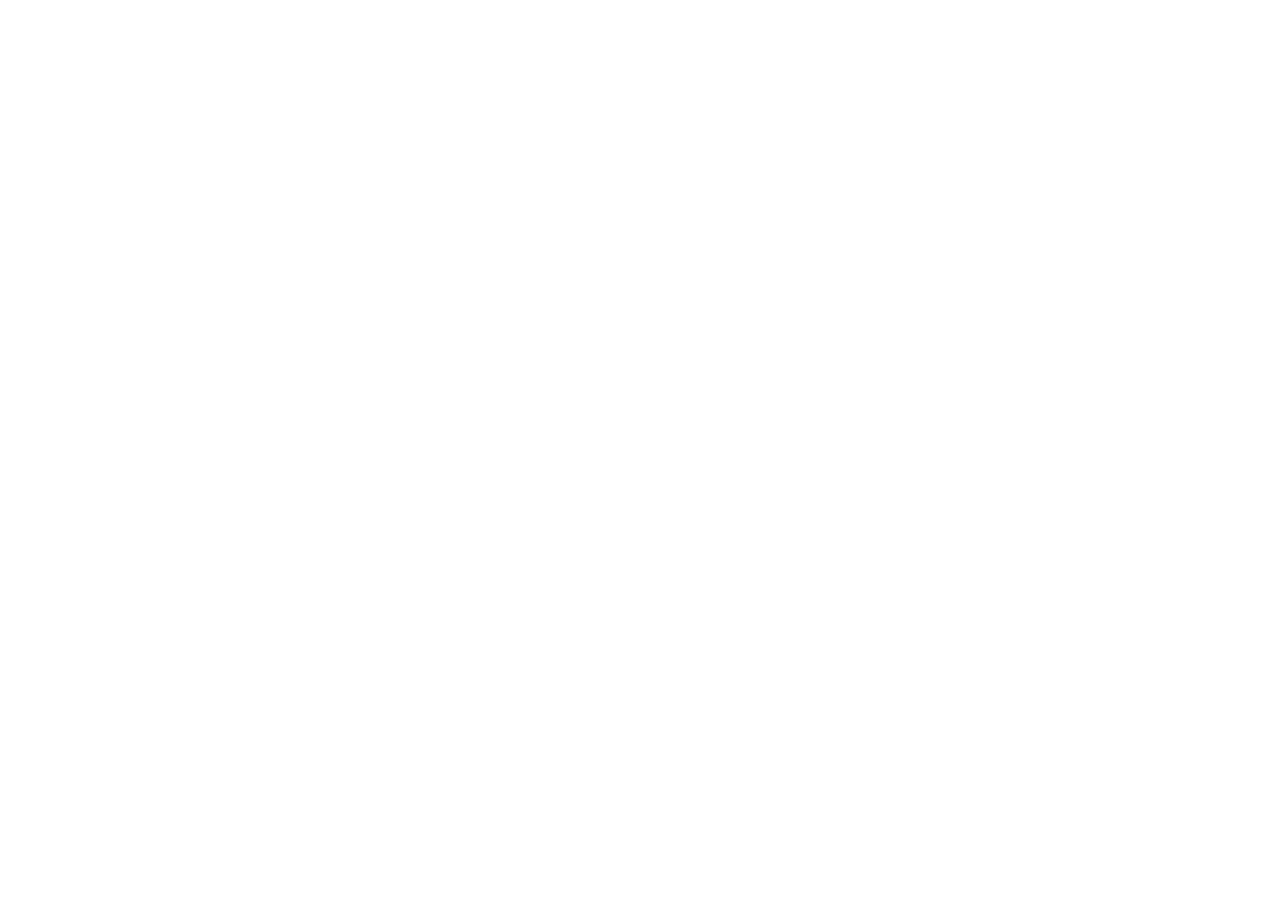
==== login.html @ 67a911f3 "大事件项目初始化" ====
<!DOCTYPE html>
<html lang="en">

<head>
    <meta charset="UTF-8">
    <meta name="viewport" content="width=device-width, initial-scale=1.0">
    <title>Document</title>
</head>

<body>

</body>

</html>
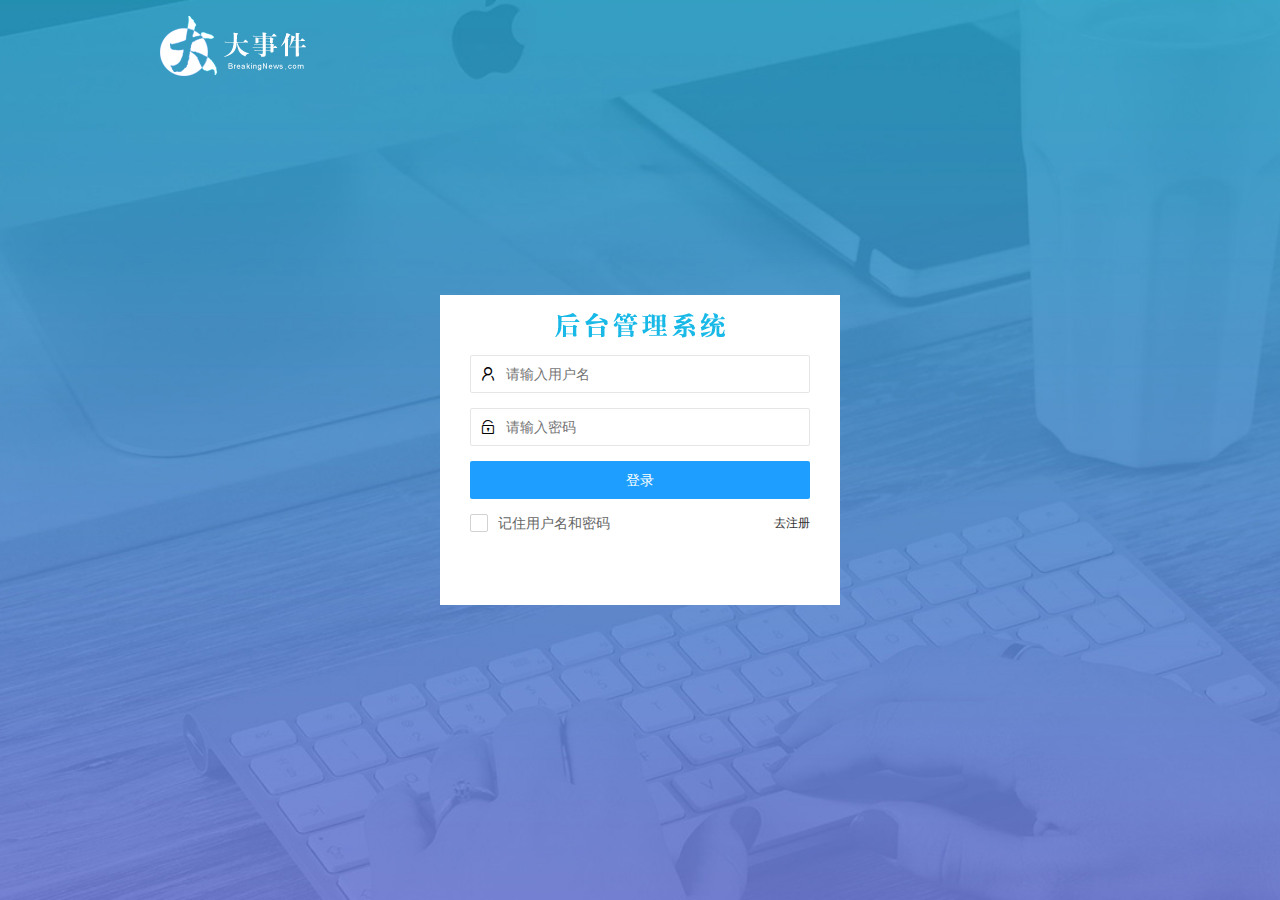
==== commit 94692f37: "完成了登录和注册功能" ====
--- a/login.html
+++ b/login.html
@@ -4,11 +4,90 @@
 <head>
     <meta charset="UTF-8">
     <meta name="viewport" content="width=device-width, initial-scale=1.0">
-    <title>Document</title>
+    <title>大事件-登录/注册</title>
+    <link rel="stylesheet" href="assets/lib/layui/css/layui.css">
+    <link rel="stylesheet" href="assets/css/login.css">
+
+    <script src="assets/lib/flexible.js"></script>
+
 </head>
 
 <body>
 
+    <!-- 大事件logo -->
+    <div class="bigevent-logo">
+        <img src="assets/images/logo.png" alt="">
+    </div>
+
+    <!-- 登录和注册框 -->
+    <div class="login-reg-box">
+        <div class="title-logo"></div>
+        <!-- 登录框 -->
+        <div class="login-box">
+            <form class="layui-form" action="">
+                <!-- 登录用户名 -->
+                <div class="layui-form-item" style="position: relative;">
+                    <i class="layui-icon layui-icon-username"></i>
+                    <input type="text" name="username" required lay-verify="required" placeholder="请输入用户名" autocomplete="off" class="layui-input username">
+                </div>
+                <!-- 登录密码 -->
+                <div class="layui-form-item" style="position: relative;">
+                    <i class="layui-icon layui-icon-password"></i>
+                    <input type="password" name="password" required lay-verify="required" placeholder="请输入密码" autocomplete="off" class="layui-input password">
+                </div>
+                <!-- 登录按钮 -->
+                <div class="layui-form-item">
+                    <button class="layui-btn layui-btn-normal layui-btn-fluid" lay-submit lay-filter="login">登录</button>
+                </div>
+                <!-- 保存密码、注册链接 -->
+                <div class="login-bottom">
+                    <input type="checkbox" name="" title="记住用户名和密码" lay-skin="primary" id="saveAccount">
+                    <a href="javascript:;" id="reg_link">去注册</a>
+                </div>
+            </form>
+        </div>
+        <!-- 注册框 -->
+        <div class="reg-box">
+            <form class="layui-form" action="">
+                <!-- 注册用户名 -->
+                <div class="layui-form-item" style="position: relative;">
+                    <i class="layui-icon layui-icon-username"></i>
+                    <input type="text" name="username" required lay-verify="required|username" placeholder="请输入用户名" autocomplete="off" class="layui-input username">
+                </div>
+                <!-- 注册密码 -->
+                <div class="layui-form-item" style="position: relative;">
+                    <i class="layui-icon layui-icon-password"></i>
+                    <input type="password" name="password" required lay-verify="required|pwd" placeholder="请输入密码" autocomplete="off" class="layui-input password">
+                </div>
+                <!-- 注册确认密码 -->
+                <div class="layui-form-item" style="position: relative;">
+                    <i class="layui-icon layui-icon-password"></i>
+                    <input type="password" name="comfirmPassword" required lay-verify="required|repwd" placeholder="请再次确认密码" autocomplete="off" class="layui-input password confirm-password">
+                </div>
+                <!-- 注册按钮 -->
+                <div class="layui-form-item">
+                    <button class="layui-btn layui-btn-normal layui-btn-fluid" lay-submit lay-filter="reg" id="regBtn">注册</button>
+                </div>
+                <div class="layui-form-item" style="text-align: right;">
+                    <a href="javascript:;" id="login_link">去登录</a>
+                </div>
+            </form>
+        </div>
+
+    </div>
+
+
+    <!-- 导入jquery文件 -->
+    <script src="assets/lib/jquery-3.5.1.min.js"></script>
+    <!-- 导入layui的js文件 -->
+    <script src="assets/lib/layui/layui.all.js"></script>
+    <!-- 导入自己创建的API根路径文件 -->
+    <script src="assets/js/baseAPI.js"></script>
+    <!-- 导入登录注册页面的js文件 -->
+    <script src="assets/js/login.js"></script>
+
 </body>
 
+
+
 </html>--- a/assets/lib/layui/css/layui.css
+++ b/assets/lib/layui/css/layui.css
@@ -0,0 +1,2 @@
+/** layui-v2.5.6 MIT License By https://www.layui.com */
+ .layui-inline,img{display:inline-block;vertical-align:middle}h1,h2,h3,h4,h5,h6{font-weight:400}.layui-edge,.layui-header,.layui-inline,.layui-main{position:relative}.layui-body,.layui-edge,.layui-elip{overflow:hidden}.layui-btn,.layui-edge,.layui-inline,img{vertical-align:middle}.layui-btn,.layui-disabled,.layui-icon,.layui-unselect{-moz-user-select:none;-webkit-user-select:none;-ms-user-select:none}.layui-elip,.layui-form-checkbox span,.layui-form-pane .layui-form-label{text-overflow:ellipsis;white-space:nowrap}.layui-breadcrumb,.layui-tree-btnGroup{visibility:hidden}blockquote,body,button,dd,div,dl,dt,form,h1,h2,h3,h4,h5,h6,input,li,ol,p,pre,td,textarea,th,ul{margin:0;padding:0;-webkit-tap-highlight-color:rgba(0,0,0,0)}a:active,a:hover{outline:0}img{border:none}li{list-style:none}table{border-collapse:collapse;border-spacing:0}h4,h5,h6{font-size:100%}button,input,optgroup,option,select,textarea{font-family:inherit;font-size:inherit;font-style:inherit;font-weight:inherit;outline:0}pre{white-space:pre-wrap;white-space:-moz-pre-wrap;white-space:-pre-wrap;white-space:-o-pre-wrap;word-wrap:break-word}body{line-height:24px;font:14px Helvetica Neue,Helvetica,PingFang SC,Tahoma,Arial,sans-serif}hr{height:1px;margin:10px 0;border:0;clear:both}a{color:#333;text-decoration:none}a:hover{color:#777}a cite{font-style:normal;*cursor:pointer}.layui-border-box,.layui-border-box *{box-sizing:border-box}.layui-box,.layui-box *{box-sizing:content-box}.layui-clear{clear:both;*zoom:1}.layui-clear:after{content:'\20';clear:both;*zoom:1;display:block;height:0}.layui-inline{*display:inline;*zoom:1}.layui-edge{display:inline-block;width:0;height:0;border-width:6px;border-style:dashed;border-color:transparent}.layui-edge-top{top:-4px;border-bottom-color:#999;border-bottom-style:solid}.layui-edge-right{border-left-color:#999;border-left-style:solid}.layui-edge-bottom{top:2px;border-top-color:#999;border-top-style:solid}.layui-edge-left{border-right-color:#999;border-right-style:solid}.layui-disabled,.layui-disabled:hover{color:#d2d2d2!important;cursor:not-allowed!important}.layui-circle{border-radius:100%}.layui-show{display:block!important}.layui-hide{display:none!important}@font-face{font-family:layui-icon;src:url(../font/iconfont.eot?v=256);src:url(../font/iconfont.eot?v=256#iefix) format('embedded-opentype'),url(../font/iconfont.woff2?v=256) format('woff2'),url(../font/iconfont.woff?v=256) format('woff'),url(../font/iconfont.ttf?v=256) format('truetype'),url(../font/iconfont.svg?v=256#layui-icon) format('svg')}.layui-icon{font-family:layui-icon!important;font-size:16px;font-style:normal;-webkit-font-smoothing:antialiased;-moz-osx-font-smoothing:grayscale}.layui-icon-reply-fill:before{content:"\e611"}.layui-icon-set-fill:before{content:"\e614"}.layui-icon-menu-fill:before{content:"\e60f"}.layui-icon-search:before{content:"\e615"}.layui-icon-share:before{content:"\e641"}.layui-icon-set-sm:before{content:"\e620"}.layui-icon-engine:before{content:"\e628"}.layui-icon-close:before{content:"\1006"}.layui-icon-close-fill:before{content:"\1007"}.layui-icon-chart-screen:before{content:"\e629"}.layui-icon-star:before{content:"\e600"}.layui-icon-circle-dot:before{content:"\e617"}.layui-icon-chat:before{content:"\e606"}.layui-icon-release:before{content:"\e609"}.layui-icon-list:before{content:"\e60a"}.layui-icon-chart:before{content:"\e62c"}.layui-icon-ok-circle:before{content:"\1005"}.layui-icon-layim-theme:before{content:"\e61b"}.layui-icon-table:before{content:"\e62d"}.layui-icon-right:before{content:"\e602"}.layui-icon-left:before{content:"\e603"}.layui-icon-cart-simple:before{content:"\e698"}.layui-icon-face-cry:before{content:"\e69c"}.layui-icon-face-smile:before{content:"\e6af"}.layui-icon-survey:before{content:"\e6b2"}.layui-icon-tree:before{content:"\e62e"}.layui-icon-ie:before{content:"\e7bb"}.layui-icon-upload-circle:before{content:"\e62f"}.layui-icon-add-circle:before{content:"\e61f"}.layui-icon-download-circle:before{content:"\e601"}.layui-icon-templeate-1:before{content:"\e630"}.layui-icon-util:before{content:"\e631"}.layui-icon-face-surprised:before{content:"\e664"}.layui-icon-edit:before{content:"\e642"}.layui-icon-speaker:before{content:"\e645"}.layui-icon-down:before{content:"\e61a"}.layui-icon-file:before{content:"\e621"}.layui-icon-layouts:before{content:"\e632"}.layui-icon-rate-half:before{content:"\e6c9"}.layui-icon-add-circle-fine:before{content:"\e608"}.layui-icon-prev-circle:before{content:"\e633"}.layui-icon-read:before{content:"\e705"}.layui-icon-404:before{content:"\e61c"}.layui-icon-carousel:before{content:"\e634"}.layui-icon-help:before{content:"\e607"}.layui-icon-code-circle:before{content:"\e635"}.layui-icon-windows:before{content:"\e67f"}.layui-icon-water:before{content:"\e636"}.layui-icon-username:before{content:"\e66f"}.layui-icon-find-fill:before{content:"\e670"}.layui-icon-about:before{content:"\e60b"}.layui-icon-location:before{content:"\e715"}.layui-icon-up:before{content:"\e619"}.layui-icon-pause:before{content:"\e651"}.layui-icon-date:before{content:"\e637"}.layui-icon-layim-uploadfile:before{content:"\e61d"}.layui-icon-delete:before{content:"\e640"}.layui-icon-play:before{content:"\e652"}.layui-icon-top:before{content:"\e604"}.layui-icon-firefox:before{content:"\e686"}.layui-icon-friends:before{content:"\e612"}.layui-icon-refresh-3:before{content:"\e9aa"}.layui-icon-ok:before{content:"\e605"}.layui-icon-layer:before{content:"\e638"}.layui-icon-face-smile-fine:before{content:"\e60c"}.layui-icon-dollar:before{content:"\e659"}.layui-icon-group:before{content:"\e613"}.layui-icon-layim-download:before{content:"\e61e"}.layui-icon-picture-fine:before{content:"\e60d"}.layui-icon-link:before{content:"\e64c"}.layui-icon-diamond:before{content:"\e735"}.layui-icon-log:before{content:"\e60e"}.layui-icon-key:before{content:"\e683"}.layui-icon-rate-solid:before{content:"\e67a"}.layui-icon-fonts-del:before{content:"\e64f"}.layui-icon-unlink:before{content:"\e64d"}.layui-icon-fonts-clear:before{content:"\e639"}.layui-icon-triangle-r:before{content:"\e623"}.layui-icon-circle:before{content:"\e63f"}.layui-icon-radio:before{content:"\e643"}.layui-icon-align-center:before{content:"\e647"}.layui-icon-align-right:before{content:"\e648"}.layui-icon-align-left:before{content:"\e649"}.layui-icon-loading-1:before{content:"\e63e"}.layui-icon-return:before{content:"\e65c"}.layui-icon-fonts-strong:before{content:"\e62b"}.layui-icon-upload:before{content:"\e67c"}.layui-icon-dialogue:before{content:"\e63a"}.layui-icon-video:before{content:"\e6ed"}.layui-icon-headset:before{content:"\e6fc"}.layui-icon-cellphone-fine:before{content:"\e63b"}.layui-icon-add-1:before{content:"\e654"}.layui-icon-face-smile-b:before{content:"\e650"}.layui-icon-fonts-html:before{content:"\e64b"}.layui-icon-screen-full:before{content:"\e622"}.layui-icon-form:before{content:"\e63c"}.layui-icon-cart:before{content:"\e657"}.layui-icon-camera-fill:before{content:"\e65d"}.layui-icon-tabs:before{content:"\e62a"}.layui-icon-heart-fill:before{content:"\e68f"}.layui-icon-fonts-code:before{content:"\e64e"}.layui-icon-ios:before{content:"\e680"}.layui-icon-at:before{content:"\e687"}.layui-icon-fire:before{content:"\e756"}.layui-icon-set:before{content:"\e716"}.layui-icon-fonts-u:before{content:"\e646"}.layui-icon-triangle-d:before{content:"\e625"}.layui-icon-tips:before{content:"\e702"}.layui-icon-picture:before{content:"\e64a"}.layui-icon-more-vertical:before{content:"\e671"}.layui-icon-bluetooth:before{content:"\e689"}.layui-icon-flag:before{content:"\e66c"}.layui-icon-loading:before{content:"\e63d"}.layui-icon-fonts-i:before{content:"\e644"}.layui-icon-refresh-1:before{content:"\e666"}.layui-icon-rmb:before{content:"\e65e"}.layui-icon-addition:before{content:"\e624"}.layui-icon-home:before{content:"\e68e"}.layui-icon-time:before{content:"\e68d"}.layui-icon-user:before{content:"\e770"}.layui-icon-notice:before{content:"\e667"}.layui-icon-chrome:before{content:"\e68a"}.layui-icon-edge:before{content:"\e68b"}.layui-icon-login-weibo:before{content:"\e675"}.layui-icon-voice:before{content:"\e688"}.layui-icon-upload-drag:before{content:"\e681"}.layui-icon-login-qq:before{content:"\e676"}.layui-icon-snowflake:before{content:"\e6b1"}.layui-icon-heart:before{content:"\e68c"}.layui-icon-logout:before{content:"\e682"}.layui-icon-file-b:before{content:"\e655"}.layui-icon-template:before{content:"\e663"}.layui-icon-transfer:before{content:"\e691"}.layui-icon-auz:before{content:"\e672"}.layui-icon-console:before{content:"\e665"}.layui-icon-app:before{content:"\e653"}.layui-icon-prev:before{content:"\e65a"}.layui-icon-website:before{content:"\e7ae"}.layui-icon-next:before{content:"\e65b"}.layui-icon-component:before{content:"\e857"}.layui-icon-android:before{content:"\e684"}.layui-icon-more:before{content:"\e65f"}.layui-icon-login-wechat:before{content:"\e677"}.layui-icon-shrink-right:before{content:"\e668"}.layui-icon-spread-left:before{content:"\e66b"}.layui-icon-camera:before{content:"\e660"}.layui-icon-note:before{content:"\e66e"}.layui-icon-refresh:before{content:"\e669"}.layui-icon-female:before{content:"\e661"}.layui-icon-male:before{content:"\e662"}.layui-icon-screen-restore:before{content:"\e758"}.layui-icon-password:before{content:"\e673"}.layui-icon-senior:before{content:"\e674"}.layui-icon-theme:before{content:"\e66a"}.layui-icon-tread:before{content:"\e6c5"}.layui-icon-praise:before{content:"\e6c6"}.layui-icon-star-fill:before{content:"\e658"}.layui-icon-rate:before{content:"\e67b"}.layui-icon-template-1:before{content:"\e656"}.layui-icon-vercode:before{content:"\e679"}.layui-icon-service:before{content:"\e626"}.layui-icon-cellphone:before{content:"\e678"}.layui-icon-print:before{content:"\e66d"}.layui-icon-cols:before{content:"\e610"}.layui-icon-wifi:before{content:"\e7e0"}.layui-icon-export:before{content:"\e67d"}.layui-icon-rss:before{content:"\e808"}.layui-icon-slider:before{content:"\e714"}.layui-icon-email:before{content:"\e618"}.layui-icon-subtraction:before{content:"\e67e"}.layui-icon-mike:before{content:"\e6dc"}.layui-icon-light:before{content:"\e748"}.layui-icon-gift:before{content:"\e627"}.layui-icon-mute:before{content:"\e685"}.layui-icon-reduce-circle:before{content:"\e616"}.layui-icon-music:before{content:"\e690"}.layui-main{width:1140px;margin:0 auto}.layui-header{z-index:1000;height:60px}.layui-header a:hover{transition:all .5s;-webkit-transition:all .5s}.layui-side{position:fixed;left:0;top:0;bottom:0;z-index:999;width:200px;overflow-x:hidden}.layui-side-scroll{position:relative;width:220px;height:100%;overflow-x:hidden}.layui-body{position:absolute;left:200px;right:0;top:0;bottom:0;z-index:998;width:auto;overflow-y:auto;box-sizing:border-box}.layui-layout-body{overflow:hidden}.layui-layout-admin .layui-header{background-color:#23262E}.layui-layout-admin .layui-side{top:60px;width:200px;overflow-x:hidden}.layui-layout-admin .layui-body{position:fixed;top:60px;bottom:44px}.layui-layout-admin .layui-main{width:auto;margin:0 15px}.layui-layout-admin .layui-footer{position:fixed;left:200px;right:0;bottom:0;height:44px;line-height:44px;padding:0 15px;background-color:#eee}.layui-layout-admin .layui-logo{position:absolute;left:0;top:0;width:200px;height:100%;line-height:60px;text-align:center;color:#009688;font-size:16px}.layui-layout-admin .layui-header .layui-nav{background:0 0}.layui-layout-left{position:absolute!important;left:200px;top:0}.layui-layout-right{position:absolute!important;right:0;top:0}.layui-container{position:relative;margin:0 auto;padding:0 15px;box-sizing:border-box}.layui-fluid{position:relative;margin:0 auto;padding:0 15px}.layui-row:after,.layui-row:before{content:'';display:block;clear:both}.layui-col-lg1,.layui-col-lg10,.layui-col-lg11,.layui-col-lg12,.layui-col-lg2,.layui-col-lg3,.layui-col-lg4,.layui-col-lg5,.layui-col-lg6,.layui-col-lg7,.layui-col-lg8,.layui-col-lg9,.layui-col-md1,.layui-col-md10,.layui-col-md11,.layui-col-md12,.layui-col-md2,.layui-col-md3,.layui-col-md4,.layui-col-md5,.layui-col-md6,.layui-col-md7,.layui-col-md8,.layui-col-md9,.layui-col-sm1,.layui-col-sm10,.layui-col-sm11,.layui-col-sm12,.layui-col-sm2,.layui-col-sm3,.layui-col-sm4,.layui-col-sm5,.layui-col-sm6,.layui-col-sm7,.layui-col-sm8,.layui-col-sm9,.layui-col-xs1,.layui-col-xs10,.layui-col-xs11,.layui-col-xs12,.layui-col-xs2,.layui-col-xs3,.layui-col-xs4,.layui-col-xs5,.layui-col-xs6,.layui-col-xs7,.layui-col-xs8,.layui-col-xs9{position:relative;display:block;box-sizing:border-box}.layui-col-xs1,.layui-col-xs10,.layui-col-xs11,.layui-col-xs12,.layui-col-xs2,.layui-col-xs3,.layui-col-xs4,.layui-col-xs5,.layui-col-xs6,.layui-col-xs7,.layui-col-xs8,.layui-col-xs9{float:left}.layui-col-xs1{width:8.33333333%}.layui-col-xs2{width:16.66666667%}.layui-col-xs3{width:25%}.layui-col-xs4{width:33.33333333%}.layui-col-xs5{width:41.66666667%}.layui-col-xs6{width:50%}.layui-col-xs7{width:58.33333333%}.layui-col-xs8{width:66.66666667%}.layui-col-xs9{width:75%}.layui-col-xs10{width:83.33333333%}.layui-col-xs11{width:91.66666667%}.layui-col-xs12{width:100%}.layui-col-xs-offset1{margin-left:8.33333333%}.layui-col-xs-offset2{margin-left:16.66666667%}.layui-col-xs-offset3{margin-left:25%}.layui-col-xs-offset4{margin-left:33.33333333%}.layui-col-xs-offset5{margin-left:41.66666667%}.layui-col-xs-offset6{margin-left:50%}.layui-col-xs-offset7{margin-left:58.33333333%}.layui-col-xs-offset8{margin-left:66.66666667%}.layui-col-xs-offset9{margin-left:75%}.layui-col-xs-offset10{margin-left:83.33333333%}.layui-col-xs-offset11{margin-left:91.66666667%}.layui-col-xs-offset12{margin-left:100%}@media screen and (max-width:768px){.layui-hide-xs{display:none!important}.layui-show-xs-block{display:block!important}.layui-show-xs-inline{display:inline!important}.layui-show-xs-inline-block{display:inline-block!important}}@media screen and (min-width:768px){.layui-container{width:750px}.layui-hide-sm{display:none!important}.layui-show-sm-block{display:block!important}.layui-show-sm-inline{display:inline!important}.layui-show-sm-inline-block{display:inline-block!important}.layui-col-sm1,.layui-col-sm10,.layui-col-sm11,.layui-col-sm12,.layui-col-sm2,.layui-col-sm3,.layui-col-sm4,.layui-col-sm5,.layui-col-sm6,.layui-col-sm7,.layui-col-sm8,.layui-col-sm9{float:left}.layui-col-sm1{width:8.33333333%}.layui-col-sm2{width:16.66666667%}.layui-col-sm3{width:25%}.layui-col-sm4{width:33.33333333%}.layui-col-sm5{width:41.66666667%}.layui-col-sm6{width:50%}.layui-col-sm7{width:58.33333333%}.layui-col-sm8{width:66.66666667%}.layui-col-sm9{width:75%}.layui-col-sm10{width:83.33333333%}.layui-col-sm11{width:91.66666667%}.layui-col-sm12{width:100%}.layui-col-sm-offset1{margin-left:8.33333333%}.layui-col-sm-offset2{margin-left:16.66666667%}.layui-col-sm-offset3{margin-left:25%}.layui-col-sm-offset4{margin-left:33.33333333%}.layui-col-sm-offset5{margin-left:41.66666667%}.layui-col-sm-offset6{margin-left:50%}.layui-col-sm-offset7{margin-left:58.33333333%}.layui-col-sm-offset8{margin-left:66.66666667%}.layui-col-sm-offset9{margin-left:75%}.layui-col-sm-offset10{margin-left:83.33333333%}.layui-col-sm-offset11{margin-left:91.66666667%}.layui-col-sm-offset12{margin-left:100%}}@media screen and (min-width:992px){.layui-container{width:970px}.layui-hide-md{display:none!important}.layui-show-md-block{display:block!important}.layui-show-md-inline{display:inline!important}.layui-show-md-inline-block{display:inline-block!important}.layui-col-md1,.layui-col-md10,.layui-col-md11,.layui-col-md12,.layui-col-md2,.layui-col-md3,.layui-col-md4,.layui-col-md5,.layui-col-md6,.layui-col-md7,.layui-col-md8,.layui-col-md9{float:left}.layui-col-md1{width:8.33333333%}.layui-col-md2{width:16.66666667%}.layui-col-md3{width:25%}.layui-col-md4{width:33.33333333%}.layui-col-md5{width:41.66666667%}.layui-col-md6{width:50%}.layui-col-md7{width:58.33333333%}.layui-col-md8{width:66.66666667%}.layui-col-md9{width:75%}.layui-col-md10{width:83.33333333%}.layui-col-md11{width:91.66666667%}.layui-col-md12{width:100%}.layui-col-md-offset1{margin-left:8.33333333%}.layui-col-md-offset2{margin-left:16.66666667%}.layui-col-md-offset3{margin-left:25%}.layui-col-md-offset4{margin-left:33.33333333%}.layui-col-md-offset5{margin-left:41.66666667%}.layui-col-md-offset6{margin-left:50%}.layui-col-md-offset7{margin-left:58.33333333%}.layui-col-md-offset8{margin-left:66.66666667%}.layui-col-md-offset9{margin-left:75%}.layui-col-md-offset10{margin-left:83.33333333%}.layui-col-md-offset11{margin-left:91.66666667%}.layui-col-md-offset12{margin-left:100%}}@media screen and (min-width:1200px){.layui-container{width:1170px}.layui-hide-lg{display:none!important}.layui-show-lg-block{display:block!important}.layui-show-lg-inline{display:inline!important}.layui-show-lg-inline-block{display:inline-block!important}.layui-col-lg1,.layui-col-lg10,.layui-col-lg11,.layui-col-lg12,.layui-col-lg2,.layui-col-lg3,.layui-col-lg4,.layui-col-lg5,.layui-col-lg6,.layui-col-lg7,.layui-col-lg8,.layui-col-lg9{float:left}.layui-col-lg1{width:8.33333333%}.layui-col-lg2{width:16.66666667%}.layui-col-lg3{width:25%}.layui-col-lg4{width:33.33333333%}.layui-col-lg5{width:41.66666667%}.layui-col-lg6{width:50%}.layui-col-lg7{width:58.33333333%}.layui-col-lg8{width:66.66666667%}.layui-col-lg9{width:75%}.layui-col-lg10{width:83.33333333%}.layui-col-lg11{width:91.66666667%}.layui-col-lg12{width:100%}.layui-col-lg-offset1{margin-left:8.33333333%}.layui-col-lg-offset2{margin-left:16.66666667%}.layui-col-lg-offset3{margin-left:25%}.layui-col-lg-offset4{margin-left:33.33333333%}.layui-col-lg-offset5{margin-left:41.66666667%}.layui-col-lg-offset6{margin-left:50%}.layui-col-lg-offset7{margin-left:58.33333333%}.layui-col-lg-offset8{margin-left:66.66666667%}.layui-col-lg-offset9{margin-left:75%}.layui-col-lg-offset10{margin-left:83.33333333%}.layui-col-lg-offset11{margin-left:91.66666667%}.layui-col-lg-offset12{margin-left:100%}}.layui-col-space1{margin:-.5px}.layui-col-space1>*{padding:.5px}.layui-col-space2{margin:-1px}.layui-col-space2>*{padding:1px}.layui-col-space4{margin:-2px}.layui-col-space4>*{padding:2px}.layui-col-space5{margin:-2.5px}.layui-col-space5>*{padding:2.5px}.layui-col-space6{margin:-3px}.layui-col-space6>*{padding:3px}.layui-col-space8{margin:-4px}.layui-col-space8>*{padding:4px}.layui-col-space10{margin:-5px}.layui-col-space10>*{padding:5px}.layui-col-space12{margin:-6px}.layui-col-space12>*{padding:6px}.layui-col-space14{margin:-7px}.layui-col-space14>*{padding:7px}.layui-col-space15{margin:-7.5px}.layui-col-space15>*{padding:7.5px}.layui-col-space16{margin:-8px}.layui-col-space16>*{padding:8px}.layui-col-space18{margin:-9px}.layui-col-space18>*{padding:9px}.layui-col-space20{margin:-10px}.layui-col-space20>*{padding:10px}.layui-col-space22{margin:-11px}.layui-col-space22>*{padding:11px}.layui-col-space24{margin:-12px}.layui-col-space24>*{padding:12px}.layui-col-space25{margin:-12.5px}.layui-col-space25>*{padding:12.5px}.layui-col-space26{margin:-13px}.layui-col-space26>*{padding:13px}.layui-col-space28{margin:-14px}.layui-col-space28>*{padding:14px}.layui-col-space30{margin:-15px}.layui-col-space30>*{padding:15px}.layui-btn,.layui-input,.layui-select,.layui-textarea,.layui-upload-button{outline:0;-webkit-appearance:none;transition:all .3s;-webkit-transition:all .3s;box-sizing:border-box}.layui-elem-quote{margin-bottom:10px;padding:15px;line-height:22px;border-left:5px solid #009688;border-radius:0 2px 2px 0;background-color:#f2f2f2}.layui-quote-nm{border-style:solid;border-width:1px 1px 1px 5px;background:0 0}.layui-elem-field{margin-bottom:10px;padding:0;border-width:1px;border-style:solid}.layui-elem-field legend{margin-left:20px;padding:0 10px;font-size:20px;font-weight:300}.layui-field-title{margin:10px 0 20px;border-width:1px 0 0}.layui-field-box{padding:10px 15px}.layui-field-title .layui-field-box{padding:10px 0}.layui-progress{position:relative;height:6px;border-radius:20px;background-color:#e2e2e2}.layui-progress-bar{position:absolute;left:0;top:0;width:0;max-width:100%;height:6px;border-radius:20px;text-align:right;background-color:#5FB878;transition:all .3s;-webkit-transition:all .3s}.layui-progress-big,.layui-progress-big .layui-progress-bar{height:18px;line-height:18px}.layui-progress-text{position:relative;top:-20px;line-height:18px;font-size:12px;color:#666}.layui-progress-big .layui-progress-text{position:static;padding:0 10px;color:#fff}.layui-collapse{border-width:1px;border-style:solid;border-radius:2px}.layui-colla-content,.layui-colla-item{border-top-width:1px;border-top-style:solid}.layui-colla-item:first-child{border-top:none}.layui-colla-title{position:relative;height:42px;line-height:42px;padding:0 15px 0 35px;color:#333;background-color:#f2f2f2;cursor:pointer;font-size:14px;overflow:hidden}.layui-colla-content{display:none;padding:10px 15px;line-height:22px;color:#666}.layui-colla-icon{position:absolute;left:15px;top:0;font-size:14px}.layui-card{margin-bottom:15px;border-radius:2px;background-color:#fff;box-shadow:0 1px 2px 0 rgba(0,0,0,.05)}.layui-card:last-child{margin-bottom:0}.layui-card-header{position:relative;height:42px;line-height:42px;padding:0 15px;border-bottom:1px solid #f6f6f6;color:#333;border-radius:2px 2px 0 0;font-size:14px}.layui-bg-black,.layui-bg-blue,.layui-bg-cyan,.layui-bg-green,.layui-bg-orange,.layui-bg-red{color:#fff!important}.layui-card-body{position:relative;padding:10px 15px;line-height:24px}.layui-card-body[pad15]{padding:15px}.layui-card-body[pad20]{padding:20px}.layui-card-body .layui-table{margin:5px 0}.layui-card .layui-tab{margin:0}.layui-panel-window{position:relative;padding:15px;border-radius:0;border-top:5px solid #E6E6E6;background-color:#fff}.layui-auxiliar-moving{position:fixed;left:0;right:0;top:0;bottom:0;width:100%;height:100%;background:0 0;z-index:9999999999}.layui-form-label,.layui-form-mid,.layui-form-select,.layui-input-block,.layui-input-inline,.layui-textarea{position:relative}.layui-bg-red{background-color:#FF5722!important}.layui-bg-orange{background-color:#FFB800!important}.layui-bg-green{background-color:#009688!important}.layui-bg-cyan{background-color:#2F4056!important}.layui-bg-blue{background-color:#1E9FFF!important}.layui-bg-black{background-color:#393D49!important}.layui-bg-gray{background-color:#eee!important;color:#666!important}.layui-badge-rim,.layui-colla-content,.layui-colla-item,.layui-collapse,.layui-elem-field,.layui-form-pane .layui-form-item[pane],.layui-form-pane .layui-form-label,.layui-input,.layui-layedit,.layui-layedit-tool,.layui-quote-nm,.layui-select,.layui-tab-bar,.layui-tab-card,.layui-tab-title,.layui-tab-title .layui-this:after,.layui-textarea{border-color:#e6e6e6}.layui-timeline-item:before,hr{background-color:#e6e6e6}.layui-text{line-height:22px;font-size:14px;color:#666}.layui-text h1,.layui-text h2,.layui-text h3{font-weight:500;color:#333}.layui-text h1{font-size:30px}.layui-text h2{font-size:24px}.layui-text h3{font-size:18px}.layui-text a:not(.layui-btn){color:#01AAED}.layui-text a:not(.layui-btn):hover{text-decoration:underline}.layui-text ul{padding:5px 0 5px 15px}.layui-text ul li{margin-top:5px;list-style-type:disc}.layui-text em,.layui-word-aux{color:#999!important;padding:0 5px!important}.layui-btn{display:inline-block;height:38px;line-height:38px;padding:0 18px;background-color:#009688;color:#fff;white-space:nowrap;text-align:center;font-size:14px;border:none;border-radius:2px;cursor:pointer}.layui-btn:hover{opacity:.8;filter:alpha(opacity=80);color:#fff}.layui-btn:active{opacity:1;filter:alpha(opacity=100)}.layui-btn+.layui-btn{margin-left:10px}.layui-btn-container{font-size:0}.layui-btn-container .layui-btn{margin-right:10px;margin-bottom:10px}.layui-btn-container .layui-btn+.layui-btn{margin-left:0}.layui-table .layui-btn-container .layui-btn{margin-bottom:9px}.layui-btn-radius{border-radius:100px}.layui-btn .layui-icon{margin-right:3px;font-size:18px;vertical-align:bottom;vertical-align:middle\9}.layui-btn-primary{border:1px solid #C9C9C9;background-color:#fff;color:#555}.layui-btn-primary:hover{border-color:#009688;color:#333}.layui-btn-normal{background-color:#1E9FFF}.layui-btn-warm{background-color:#FFB800}.layui-btn-danger{background-color:#FF5722}.layui-btn-checked{background-color:#5FB878}.layui-btn-disabled,.layui-btn-disabled:active,.layui-btn-disabled:hover{border:1px solid #e6e6e6;background-color:#FBFBFB;color:#C9C9C9;cursor:not-allowed;opacity:1}.layui-btn-lg{height:44px;line-height:44px;padding:0 25px;font-size:16px}.layui-btn-sm{height:30px;line-height:30px;padding:0 10px;font-size:12px}.layui-btn-sm i{font-size:16px!important}.layui-btn-xs{height:22px;line-height:22px;padding:0 5px;font-size:12px}.layui-btn-xs i{font-size:14px!important}.layui-btn-group{display:inline-block;vertical-align:middle;font-size:0}.layui-btn-group .layui-btn{margin-left:0!important;margin-right:0!important;border-left:1px solid rgba(255,255,255,.5);border-radius:0}.layui-btn-group .layui-btn-primary{border-left:none}.layui-btn-group .layui-btn-primary:hover{border-color:#C9C9C9;color:#009688}.layui-btn-group .layui-btn:first-child{border-left:none;border-radius:2px 0 0 2px}.layui-btn-group .layui-btn-primary:first-child{border-left:1px solid #c9c9c9}.layui-btn-group .layui-btn:last-child{border-radius:0 2px 2px 0}.layui-btn-group .layui-btn+.layui-btn{margin-left:0}.layui-btn-group+.layui-btn-group{margin-left:10px}.layui-btn-fluid{width:100%}.layui-input,.layui-select,.layui-textarea{height:38px;line-height:1.3;line-height:38px\9;border-width:1px;border-style:solid;background-color:#fff;border-radius:2px}.layui-input::-webkit-input-placeholder,.layui-select::-webkit-input-placeholder,.layui-textarea::-webkit-input-placeholder{line-height:1.3}.layui-input,.layui-textarea{display:block;width:100%;padding-left:10px}.layui-input:hover,.layui-textarea:hover{border-color:#D2D2D2!important}.layui-input:focus,.layui-textarea:focus{border-color:#C9C9C9!important}.layui-textarea{min-height:100px;height:auto;line-height:20px;padding:6px 10px;resize:vertical}.layui-select{padding:0 10px}.layui-form input[type=checkbox],.layui-form input[type=radio],.layui-form select{display:none}.layui-form [lay-ignore]{display:initial}.layui-form-item{margin-bottom:15px;clear:both;*zoom:1}.layui-form-item:after{content:'\20';clear:both;*zoom:1;display:block;height:0}.layui-form-label{float:left;display:block;padding:9px 15px;width:80px;font-weight:400;line-height:20px;text-align:right}.layui-form-label-col{display:block;float:none;padding:9px 0;line-height:20px;text-align:left}.layui-form-item .layui-inline{margin-bottom:5px;margin-right:10px}.layui-input-block{margin-left:110px;min-height:36px}.layui-input-inline{display:inline-block;vertical-align:middle}.layui-form-item .layui-input-inline{float:left;width:190px;margin-right:10px}.layui-form-text .layui-input-inline{width:auto}.layui-form-mid{float:left;display:block;padding:9px 0!important;line-height:20px;margin-right:10px}.layui-form-danger+.layui-form-select .layui-input,.layui-form-danger:focus{border-color:#FF5722!important}.layui-form-select .layui-input{padding-right:30px;cursor:pointer}.layui-form-select .layui-edge{position:absolute;right:10px;top:50%;margin-top:-3px;cursor:pointer;border-width:6px;border-top-color:#c2c2c2;border-top-style:solid;transition:all .3s;-webkit-transition:all .3s}.layui-form-select dl{display:none;position:absolute;left:0;top:42px;padding:5px 0;z-index:899;min-width:100%;border:1px solid #d2d2d2;max-height:300px;overflow-y:auto;background-color:#fff;border-radius:2px;box-shadow:0 2px 4px rgba(0,0,0,.12);box-sizing:border-box}.layui-form-select dl dd,.layui-form-select dl dt{padding:0 10px;line-height:36px;white-space:nowrap;overflow:hidden;text-overflow:ellipsis}.layui-form-select dl dt{font-size:12px;color:#999}.layui-form-select dl dd{cursor:pointer}.layui-form-select dl dd:hover{background-color:#f2f2f2;-webkit-transition:.5s all;transition:.5s all}.layui-form-select .layui-select-group dd{padding-left:20px}.layui-form-select dl dd.layui-select-tips{padding-left:10px!important;color:#999}.layui-form-select dl dd.layui-this{background-color:#5FB878;color:#fff}.layui-form-checkbox,.layui-form-select dl dd.layui-disabled{background-color:#fff}.layui-form-selected dl{display:block}.layui-form-checkbox,.layui-form-checkbox *,.layui-form-switch{display:inline-block;vertical-align:middle}.layui-form-selected .layui-edge{margin-top:-9px;-webkit-transform:rotate(180deg);transform:rotate(180deg);margin-top:-3px\9}:root .layui-form-selected .layui-edge{margin-top:-9px\0/IE9}.layui-form-selectup dl{top:auto;bottom:42px}.layui-select-none{margin:5px 0;text-align:center;color:#999}.layui-select-disabled .layui-disabled{border-color:#eee!important}.layui-select-disabled .layui-edge{border-top-color:#d2d2d2}.layui-form-checkbox{position:relative;height:30px;line-height:30px;margin-right:10px;padding-right:30px;cursor:pointer;font-size:0;-webkit-transition:.1s linear;transition:.1s linear;box-sizing:border-box}.layui-form-checkbox span{padding:0 10px;height:100%;font-size:14px;border-radius:2px 0 0 2px;background-color:#d2d2d2;color:#fff;overflow:hidden}.layui-form-checkbox:hover span{background-color:#c2c2c2}.layui-form-checkbox i{position:absolute;right:0;top:0;width:30px;height:28px;border:1px solid #d2d2d2;border-left:none;border-radius:0 2px 2px 0;color:#fff;font-size:20px;text-align:center}.layui-form-checkbox:hover i{border-color:#c2c2c2;color:#c2c2c2}.layui-form-checked,.layui-form-checked:hover{border-color:#5FB878}.layui-form-checked span,.layui-form-checked:hover span{background-color:#5FB878}.layui-form-checked i,.layui-form-checked:hover i{color:#5FB878}.layui-form-item .layui-form-checkbox{margin-top:4px}.layui-form-checkbox[lay-skin=primary]{height:auto!important;line-height:normal!important;min-width:18px;min-height:18px;border:none!important;margin-right:0;padding-left:28px;padding-right:0;background:0 0}.layui-form-checkbox[lay-skin=primary] span{padding-left:0;padding-right:15px;line-height:18px;background:0 0;color:#666}.layui-form-checkbox[lay-skin=primary] i{right:auto;left:0;width:16px;height:16px;line-height:16px;border:1px solid #d2d2d2;font-size:12px;border-radius:2px;background-color:#fff;-webkit-transition:.1s linear;transition:.1s linear}.layui-form-checkbox[lay-skin=primary]:hover i{border-color:#5FB878;color:#fff}.layui-form-checked[lay-skin=primary] i{border-color:#5FB878!important;background-color:#5FB878;color:#fff}.layui-checkbox-disbaled[lay-skin=primary] span{background:0 0!important;color:#c2c2c2}.layui-checkbox-disbaled[lay-skin=primary]:hover i{border-color:#d2d2d2}.layui-form-item .layui-form-checkbox[lay-skin=primary]{margin-top:10px}.layui-form-switch{position:relative;height:22px;line-height:22px;min-width:35px;padding:0 5px;margin-top:8px;border:1px solid #d2d2d2;border-radius:20px;cursor:pointer;background-color:#fff;-webkit-transition:.1s linear;transition:.1s linear}.layui-form-switch i{position:absolute;left:5px;top:3px;width:16px;height:16px;border-radius:20px;background-color:#d2d2d2;-webkit-transition:.1s linear;transition:.1s linear}.layui-form-switch em{position:relative;top:0;width:25px;margin-left:21px;padding:0!important;text-align:center!important;color:#999!important;font-style:normal!important;font-size:12px}.layui-form-onswitch{border-color:#5FB878;background-color:#5FB878}.layui-checkbox-disbaled,.layui-checkbox-disbaled i{border-color:#e2e2e2!important}.layui-form-onswitch i{left:100%;margin-left:-21px;background-color:#fff}.layui-form-onswitch em{margin-left:5px;margin-right:21px;color:#fff!important}.layui-checkbox-disbaled span{background-color:#e2e2e2!important}.layui-checkbox-disbaled:hover i{color:#fff!important}[lay-radio]{display:none}.layui-form-radio,.layui-form-radio *{display:inline-block;vertical-align:middle}.layui-form-radio{line-height:28px;margin:6px 10px 0 0;padding-right:10px;cursor:pointer;font-size:0}.layui-form-radio *{font-size:14px}.layui-form-radio>i{margin-right:8px;font-size:22px;color:#c2c2c2}.layui-form-radio>i:hover,.layui-form-radioed>i{color:#5FB878}.layui-radio-disbaled>i{color:#e2e2e2!important}.layui-form-pane .layui-form-label{width:110px;padding:8px 15px;height:38px;line-height:20px;border-width:1px;border-style:solid;border-radius:2px 0 0 2px;text-align:center;background-color:#FBFBFB;overflow:hidden;box-sizing:border-box}.layui-form-pane .layui-input-inline{margin-left:-1px}.layui-form-pane .layui-input-block{margin-left:110px;left:-1px}.layui-form-pane .layui-input{border-radius:0 2px 2px 0}.layui-form-pane .layui-form-text .layui-form-label{float:none;width:100%;border-radius:2px;box-sizing:border-box;text-align:left}.layui-form-pane .layui-form-text .layui-input-inline{display:block;margin:0;top:-1px;clear:both}.layui-form-pane .layui-form-text .layui-input-block{margin:0;left:0;top:-1px}.layui-form-pane .layui-form-text .layui-textarea{min-height:100px;border-radius:0 0 2px 2px}.layui-form-pane .layui-form-checkbox{margin:4px 0 4px 10px}.layui-form-pane .layui-form-radio,.layui-form-pane .layui-form-switch{margin-top:6px;margin-left:10px}.layui-form-pane .layui-form-item[pane]{position:relative;border-width:1px;border-style:solid}.layui-form-pane .layui-form-item[pane] .layui-form-label{position:absolute;left:0;top:0;height:100%;border-width:0 1px 0 0}.layui-form-pane .layui-form-item[pane] .layui-input-inline{margin-left:110px}@media screen and (max-width:450px){.layui-form-item .layui-form-label{text-overflow:ellipsis;overflow:hidden;white-space:nowrap}.layui-form-item .layui-inline{display:block;margin-right:0;margin-bottom:20px;clear:both}.layui-form-item .layui-inline:after{content:'\20';clear:both;display:block;height:0}.layui-form-item .layui-input-inline{display:block;float:none;left:-3px;width:auto;margin:0 0 10px 112px}.layui-form-item .layui-input-inline+.layui-form-mid{margin-left:110px;top:-5px;padding:0}.layui-form-item .layui-form-checkbox{margin-right:5px;margin-bottom:5px}}.layui-layedit{border-width:1px;border-style:solid;border-radius:2px}.layui-layedit-tool{padding:3px 5px;border-bottom-width:1px;border-bottom-style:solid;font-size:0}.layedit-tool-fixed{position:fixed;top:0;border-top:1px solid #e2e2e2}.layui-layedit-tool .layedit-tool-mid,.layui-layedit-tool .layui-icon{display:inline-block;vertical-align:middle;text-align:center;font-size:14px}.layui-layedit-tool .layui-icon{position:relative;width:32px;height:30px;line-height:30px;margin:3px 5px;color:#777;cursor:pointer;border-radius:2px}.layui-layedit-tool .layui-icon:hover{color:#393D49}.layui-layedit-tool .layui-icon:active{color:#000}.layui-layedit-tool .layedit-tool-active{background-color:#e2e2e2;color:#000}.layui-layedit-tool .layui-disabled,.layui-layedit-tool .layui-disabled:hover{color:#d2d2d2;cursor:not-allowed}.layui-layedit-tool .layedit-tool-mid{width:1px;height:18px;margin:0 10px;background-color:#d2d2d2}.layedit-tool-html{width:50px!important;font-size:30px!important}.layedit-tool-b,.layedit-tool-code,.layedit-tool-help{font-size:16px!important}.layedit-tool-d,.layedit-tool-face,.layedit-tool-image,.layedit-tool-unlink{font-size:18px!important}.layedit-tool-image input{position:absolute;font-size:0;left:0;top:0;width:100%;height:100%;opacity:.01;filter:Alpha(opacity=1);cursor:pointer}.layui-layedit-iframe iframe{display:block;width:100%}#LAY_layedit_code{overflow:hidden}.layui-laypage{display:inline-block;*display:inline;*zoom:1;vertical-align:middle;margin:10px 0;font-size:0}.layui-laypage>a:first-child,.layui-laypage>a:first-child em{border-radius:2px 0 0 2px}.layui-laypage>a:last-child,.layui-laypage>a:last-child em{border-radius:0 2px 2px 0}.layui-laypage>:first-child{margin-left:0!important}.layui-laypage>:last-child{margin-right:0!important}.layui-laypage a,.layui-laypage button,.layui-laypage input,.layui-laypage select,.layui-laypage span{border:1px solid #e2e2e2}.layui-laypage a,.layui-laypage span{display:inline-block;*display:inline;*zoom:1;vertical-align:middle;padding:0 15px;height:28px;line-height:28px;margin:0 -1px 5px 0;background-color:#fff;color:#333;font-size:12px}.layui-flow-more a *,.layui-laypage input,.layui-table-view select[lay-ignore]{display:inline-block}.layui-laypage a:hover{color:#009688}.layui-laypage em{font-style:normal}.layui-laypage .layui-laypage-spr{color:#999;font-weight:700}.layui-laypage a{text-decoration:none}.layui-laypage .layui-laypage-curr{position:relative}.layui-laypage .layui-laypage-curr em{position:relative;color:#fff}.layui-laypage .layui-laypage-curr .layui-laypage-em{position:absolute;left:-1px;top:-1px;padding:1px;width:100%;height:100%;background-color:#009688}.layui-laypage-em{border-radius:2px}.layui-laypage-next em,.layui-laypage-prev em{font-family:Sim sun;font-size:16px}.layui-laypage .layui-laypage-count,.layui-laypage .layui-laypage-limits,.layui-laypage .layui-laypage-refresh,.layui-laypage .layui-laypage-skip{margin-left:10px;margin-right:10px;padding:0;border:none}.layui-laypage .layui-laypage-limits,.layui-laypage .layui-laypage-refresh{vertical-align:top}.layui-laypage .layui-laypage-refresh i{font-size:18px;cursor:pointer}.layui-laypage select{height:22px;padding:3px;border-radius:2px;cursor:pointer}.layui-laypage .layui-laypage-skip{height:30px;line-height:30px;color:#999}.layui-laypage button,.layui-laypage input{height:30px;line-height:30px;border-radius:2px;vertical-align:top;background-color:#fff;box-sizing:border-box}.layui-laypage input{width:40px;margin:0 10px;padding:0 3px;text-align:center}.layui-laypage input:focus,.layui-laypage select:focus{border-color:#009688!important}.layui-laypage button{margin-left:10px;padding:0 10px;cursor:pointer}.layui-table,.layui-table-view{margin:10px 0}.layui-flow-more{margin:10px 0;text-align:center;color:#999;font-size:14px}.layui-flow-more a{height:32px;line-height:32px}.layui-flow-more a *{vertical-align:top}.layui-flow-more a cite{padding:0 20px;border-radius:3px;background-color:#eee;color:#333;font-style:normal}.layui-flow-more a cite:hover{opacity:.8}.layui-flow-more a i{font-size:30px;color:#737383}.layui-table{width:100%;background-color:#fff;color:#666}.layui-table tr{transition:all .3s;-webkit-transition:all .3s}.layui-table th{text-align:left;font-weight:400}.layui-table tbody tr:hover,.layui-table thead tr,.layui-table-click,.layui-table-header,.layui-table-hover,.layui-table-mend,.layui-table-patch,.layui-table-tool,.layui-table-total,.layui-table-total tr,.layui-table[lay-even] tr:nth-child(even){background-color:#f2f2f2}.layui-table td,.layui-table th,.layui-table-col-set,.layui-table-fixed-r,.layui-table-grid-down,.layui-table-header,.layui-table-page,.layui-table-tips-main,.layui-table-tool,.layui-table-total,.layui-table-view,.layui-table[lay-skin=line],.layui-table[lay-skin=row]{border-width:1px;border-style:solid;border-color:#e6e6e6}.layui-table td,.layui-table th{position:relative;padding:9px 15px;min-height:20px;line-height:20px;font-size:14px}.layui-table[lay-skin=line] td,.layui-table[lay-skin=line] th{border-width:0 0 1px}.layui-table[lay-skin=row] td,.layui-table[lay-skin=row] th{border-width:0 1px 0 0}.layui-table[lay-skin=nob] td,.layui-table[lay-skin=nob] th{border:none}.layui-table img{max-width:100px}.layui-table[lay-size=lg] td,.layui-table[lay-size=lg] th{padding:15px 30px}.layui-table-view .layui-table[lay-size=lg] .layui-table-cell{height:40px;line-height:40px}.layui-table[lay-size=sm] td,.layui-table[lay-size=sm] th{font-size:12px;padding:5px 10px}.layui-table-view .layui-table[lay-size=sm] .layui-table-cell{height:20px;line-height:20px}.layui-table[lay-data]{display:none}.layui-table-box{position:relative;overflow:hidden}.layui-table-view .layui-table{position:relative;width:auto;margin:0}.layui-table-view .layui-table[lay-skin=line]{border-width:0 1px 0 0}.layui-table-view .layui-table[lay-skin=row]{border-width:0 0 1px}.layui-table-view .layui-table td,.layui-table-view .layui-table th{padding:5px 0;border-top:none;border-left:none}.layui-table-view .layui-table th.layui-unselect .layui-table-cell span{cursor:pointer}.layui-table-view .layui-table td{cursor:default}.layui-table-view .layui-table td[data-edit=text]{cursor:text}.layui-table-view .layui-form-checkbox[lay-skin=primary] i{width:18px;height:18px}.layui-table-view .layui-form-radio{line-height:0;padding:0}.layui-table-view .layui-form-radio>i{margin:0;font-size:20px}.layui-table-init{position:absolute;left:0;top:0;width:100%;height:100%;text-align:center;z-index:110}.layui-table-init .layui-icon{position:absolute;left:50%;top:50%;margin:-15px 0 0 -15px;font-size:30px;color:#c2c2c2}.layui-table-header{border-width:0 0 1px;overflow:hidden}.layui-table-header .layui-table{margin-bottom:-1px}.layui-table-tool .layui-inline[lay-event]{position:relative;width:26px;height:26px;padding:5px;line-height:16px;margin-right:10px;text-align:center;color:#333;border:1px solid #ccc;cursor:pointer;-webkit-transition:.5s all;transition:.5s all}.layui-table-tool .layui-inline[lay-event]:hover{border:1px solid #999}.layui-table-tool-temp{padding-right:120px}.layui-table-tool-self{position:absolute;right:17px;top:10px}.layui-table-tool .layui-table-tool-self .layui-inline[lay-event]{margin:0 0 0 10px}.layui-table-tool-panel{position:absolute;top:29px;left:-1px;padding:5px 0;min-width:150px;min-height:40px;border:1px solid #d2d2d2;text-align:left;overflow-y:auto;background-color:#fff;box-shadow:0 2px 4px rgba(0,0,0,.12)}.layui-table-cell,.layui-table-tool-panel li{overflow:hidden;text-overflow:ellipsis;white-space:nowrap}.layui-table-tool-panel li{padding:0 10px;line-height:30px;-webkit-transition:.5s all;transition:.5s all}.layui-table-tool-panel li .layui-form-checkbox[lay-skin=primary]{width:100%;padding-left:28px}.layui-table-tool-panel li:hover{background-color:#f2f2f2}.layui-table-tool-panel li .layui-form-checkbox[lay-skin=primary] i{position:absolute;left:0;top:0}.layui-table-tool-panel li .layui-form-checkbox[lay-skin=primary] span{padding:0}.layui-table-tool .layui-table-tool-self .layui-table-tool-panel{left:auto;right:-1px}.layui-table-col-set{position:absolute;right:0;top:0;width:20px;height:100%;border-width:0 0 0 1px;background-color:#fff}.layui-table-sort{width:10px;height:20px;margin-left:5px;cursor:pointer!important}.layui-table-sort .layui-edge{position:absolute;left:5px;border-width:5px}.layui-table-sort .layui-table-sort-asc{top:3px;border-top:none;border-bottom-style:solid;border-bottom-color:#b2b2b2}.layui-table-sort .layui-table-sort-asc:hover{border-bottom-color:#666}.layui-table-sort .layui-table-sort-desc{bottom:5px;border-bottom:none;border-top-style:solid;border-top-color:#b2b2b2}.layui-table-sort .layui-table-sort-desc:hover{border-top-color:#666}.layui-table-sort[lay-sort=asc] .layui-table-sort-asc{border-bottom-color:#000}.layui-table-sort[lay-sort=desc] .layui-table-sort-desc{border-top-color:#000}.layui-table-cell{height:28px;line-height:28px;padding:0 15px;position:relative;box-sizing:border-box}.layui-table-cell .layui-form-checkbox[lay-skin=primary]{top:-1px;padding:0}.layui-table-cell .layui-table-link{color:#01AAED}.laytable-cell-checkbox,.laytable-cell-numbers,.laytable-cell-radio,.laytable-cell-space{padding:0;text-align:center}.layui-table-body{position:relative;overflow:auto;margin-right:-1px;margin-bottom:-1px}.layui-table-body .layui-none{line-height:26px;padding:15px;text-align:center;color:#999}.layui-table-fixed{position:absolute;left:0;top:0;z-index:101}.layui-table-fixed .layui-table-body{overflow:hidden}.layui-table-fixed-l{box-shadow:0 -1px 8px rgba(0,0,0,.08)}.layui-table-fixed-r{left:auto;right:-1px;border-width:0 0 0 1px;box-shadow:-1px 0 8px rgba(0,0,0,.08)}.layui-table-fixed-r .layui-table-header{position:relative;overflow:visible}.layui-table-mend{position:absolute;right:-49px;top:0;height:100%;width:50px}.layui-table-tool{position:relative;z-index:890;width:100%;min-height:50px;line-height:30px;padding:10px 15px;border-width:0 0 1px}.layui-table-tool .layui-btn-container{margin-bottom:-10px}.layui-table-page,.layui-table-total{border-width:1px 0 0;margin-bottom:-1px;overflow:hidden}.layui-table-page{position:relative;width:100%;padding:7px 7px 0;height:41px;font-size:12px;white-space:nowrap}.layui-table-page>div{height:26px}.layui-table-page .layui-laypage{margin:0}.layui-table-page .layui-laypage a,.layui-table-page .layui-laypage span{height:26px;line-height:26px;margin-bottom:10px;border:none;background:0 0}.layui-table-page .layui-laypage a,.layui-table-page .layui-laypage span.layui-laypage-curr{padding:0 12px}.layui-table-page .layui-laypage span{margin-left:0;padding:0}.layui-table-page .layui-laypage .layui-laypage-prev{margin-left:-7px!important}.layui-table-page .layui-laypage .layui-laypage-curr .layui-laypage-em{left:0;top:0;padding:0}.layui-table-page .layui-laypage button,.layui-table-page .layui-laypage input{height:26px;line-height:26px}.layui-table-page .layui-laypage input{width:40px}.layui-table-page .layui-laypage button{padding:0 10px}.layui-table-page select{height:18px}.layui-table-patch .layui-table-cell{padding:0;width:30px}.layui-table-edit{position:absolute;left:0;top:0;width:100%;height:100%;padding:0 14px 1px;border-radius:0;box-shadow:1px 1px 20px rgba(0,0,0,.15)}.layui-table-edit:focus{border-color:#5FB878!important}select.layui-table-edit{padding:0 0 0 10px;border-color:#C9C9C9}.layui-table-view .layui-form-checkbox,.layui-table-view .layui-form-radio,.layui-table-view .layui-form-switch{top:0;margin:0;box-sizing:content-box}.layui-table-view .layui-form-checkbox{top:-1px;height:26px;line-height:26px}.layui-table-view .layui-form-checkbox i{height:26px}.layui-table-grid .layui-table-cell{overflow:visible}.layui-table-grid-down{position:absolute;top:0;right:0;width:26px;height:100%;padding:5px 0;border-width:0 0 0 1px;text-align:center;background-color:#fff;color:#999;cursor:pointer}.layui-table-grid-down .layui-icon{position:absolute;top:50%;left:50%;margin:-8px 0 0 -8px}.layui-table-grid-down:hover{background-color:#fbfbfb}body .layui-table-tips .layui-layer-content{background:0 0;padding:0;box-shadow:0 1px 6px rgba(0,0,0,.12)}.layui-table-tips-main{margin:-44px 0 0 -1px;max-height:150px;padding:8px 15px;font-size:14px;overflow-y:scroll;background-color:#fff;color:#666}.layui-table-tips-c{position:absolute;right:-3px;top:-13px;width:20px;height:20px;padding:3px;cursor:pointer;background-color:#666;border-radius:50%;color:#fff}.layui-table-tips-c:hover{background-color:#777}.layui-table-tips-c:before{position:relative;right:-2px}.layui-upload-file{display:none!important;opacity:.01;filter:Alpha(opacity=1)}.layui-upload-drag,.layui-upload-form,.layui-upload-wrap{display:inline-block}.layui-upload-list{margin:10px 0}.layui-upload-choose{padding:0 10px;color:#999}.layui-upload-drag{position:relative;padding:30px;border:1px dashed #e2e2e2;background-color:#fff;text-align:center;cursor:pointer;color:#999}.layui-upload-drag .layui-icon{font-size:50px;color:#009688}.layui-upload-drag[lay-over]{border-color:#009688}.layui-upload-iframe{position:absolute;width:0;height:0;border:0;visibility:hidden}.layui-upload-wrap{position:relative;vertical-align:middle}.layui-upload-wrap .layui-upload-file{display:block!important;position:absolute;left:0;top:0;z-index:10;font-size:100px;width:100%;height:100%;opacity:.01;filter:Alpha(opacity=1);cursor:pointer}.layui-transfer-active,.layui-transfer-box{display:inline-block;vertical-align:middle}.layui-transfer-box,.layui-transfer-header,.layui-transfer-search{border-width:0;border-style:solid;border-color:#e6e6e6}.layui-transfer-box{position:relative;border-width:1px;width:200px;height:360px;border-radius:2px;background-color:#fff}.layui-transfer-box .layui-form-checkbox{width:100%;margin:0!important}.layui-transfer-header{height:38px;line-height:38px;padding:0 10px;border-bottom-width:1px}.layui-transfer-search{position:relative;padding:10px;border-bottom-width:1px}.layui-transfer-search .layui-input{height:32px;padding-left:30px;font-size:12px}.layui-transfer-search .layui-icon-search{position:absolute;left:20px;top:50%;margin-top:-8px;color:#666}.layui-transfer-active{margin:0 15px}.layui-transfer-active .layui-btn{display:block;margin:0;padding:0 15px;background-color:#5FB878;border-color:#5FB878;color:#fff}.layui-transfer-active .layui-btn-disabled{background-color:#FBFBFB;border-color:#e6e6e6;color:#C9C9C9}.layui-transfer-active .layui-btn:first-child{margin-bottom:15px}.layui-transfer-active .layui-btn .layui-icon{margin:0;font-size:14px!important}.layui-transfer-data{padding:5px 0;overflow:auto}.layui-transfer-data li{height:32px;line-height:32px;padding:0 10px}.layui-transfer-data li:hover{background-color:#f2f2f2;transition:.5s all}.layui-transfer-data .layui-none{padding:15px 10px;text-align:center;color:#999}.layui-nav{position:relative;padding:0 20px;background-color:#393D49;color:#fff;border-radius:2px;font-size:0;box-sizing:border-box}.layui-nav *{font-size:14px}.layui-nav .layui-nav-item{position:relative;display:inline-block;*display:inline;*zoom:1;vertical-align:middle;line-height:60px}.layui-nav .layui-nav-item a{display:block;padding:0 20px;color:#fff;color:rgba(255,255,255,.7);transition:all .3s;-webkit-transition:all .3s}.layui-nav .layui-this:after,.layui-nav-bar,.layui-nav-tree .layui-nav-itemed:after{position:absolute;left:0;top:0;width:0;height:5px;background-color:#5FB878;transition:all .2s;-webkit-transition:all .2s}.layui-nav-bar{z-index:1000}.layui-nav .layui-nav-item a:hover,.layui-nav .layui-this a{color:#fff}.layui-nav .layui-this:after{content:'';top:auto;bottom:0;width:100%}.layui-nav-img{width:30px;height:30px;margin-right:10px;border-radius:50%}.layui-nav .layui-nav-more{content:'';width:0;height:0;border-style:solid dashed dashed;border-color:#fff transparent transparent;overflow:hidden;cursor:pointer;transition:all .2s;-webkit-transition:all .2s;position:absolute;top:50%;right:3px;margin-top:-3px;border-width:6px;border-top-color:rgba(255,255,255,.7)}.layui-nav .layui-nav-mored,.layui-nav-itemed>a .layui-nav-more{margin-top:-9px;border-style:dashed dashed solid;border-color:transparent transparent #fff}.layui-nav-child{display:none;position:absolute;left:0;top:65px;min-width:100%;line-height:36px;padding:5px 0;box-shadow:0 2px 4px rgba(0,0,0,.12);border:1px solid #d2d2d2;background-color:#fff;z-index:100;border-radius:2px;white-space:nowrap}.layui-nav .layui-nav-child a{color:#333}.layui-nav .layui-nav-child a:hover{background-color:#f2f2f2;color:#000}.layui-nav-child dd{position:relative}.layui-nav .layui-nav-child dd.layui-this a,.layui-nav-child dd.layui-this{background-color:#5FB878;color:#fff}.layui-nav-child dd.layui-this:after{display:none}.layui-nav-tree{width:200px;padding:0}.layui-nav-tree .layui-nav-item{display:block;width:100%;line-height:45px}.layui-nav-tree .layui-nav-item a{position:relative;height:45px;line-height:45px;text-overflow:ellipsis;overflow:hidden;white-space:nowrap}.layui-nav-tree .layui-nav-item a:hover{background-color:#4E5465}.layui-nav-tree .layui-nav-bar{width:5px;height:0;background-color:#009688}.layui-nav-tree .layui-nav-child dd.layui-this,.layui-nav-tree .layui-nav-child dd.layui-this a,.layui-nav-tree .layui-this,.layui-nav-tree .layui-this>a,.layui-nav-tree .layui-this>a:hover{background-color:#009688;color:#fff}.layui-nav-tree .layui-this:after{display:none}.layui-nav-itemed>a,.layui-nav-tree .layui-nav-title a,.layui-nav-tree .layui-nav-title a:hover{color:#fff!important}.layui-nav-tree .layui-nav-child{position:relative;z-index:0;top:0;border:none;box-shadow:none}.layui-nav-tree .layui-nav-child a{height:40px;line-height:40px;color:#fff;color:rgba(255,255,255,.7)}.layui-nav-tree .layui-nav-child,.layui-nav-tree .layui-nav-child a:hover{background:0 0;color:#fff}.layui-nav-tree .layui-nav-more{right:10px}.layui-nav-itemed>.layui-nav-child{display:block;padding:0;background-color:rgba(0,0,0,.3)!important}.layui-nav-itemed>.layui-nav-child>.layui-this>.layui-nav-child{display:block}.layui-nav-side{position:fixed;top:0;bottom:0;left:0;overflow-x:hidden;z-index:999}.layui-bg-blue .layui-nav-bar,.layui-bg-blue .layui-nav-itemed:after,.layui-bg-blue .layui-this:after{background-color:#93D1FF}.layui-bg-blue .layui-nav-child dd.layui-this{background-color:#1E9FFF}.layui-bg-blue .layui-nav-itemed>a,.layui-nav-tree.layui-bg-blue .layui-nav-title a,.layui-nav-tree.layui-bg-blue .layui-nav-title a:hover{background-color:#007DDB!important}.layui-breadcrumb{font-size:0}.layui-breadcrumb>*{font-size:14px}.layui-breadcrumb a{color:#999!important}.layui-breadcrumb a:hover{color:#5FB878!important}.layui-breadcrumb a cite{color:#666;font-style:normal}.layui-breadcrumb span[lay-separator]{margin:0 10px;color:#999}.layui-tab{margin:10px 0;text-align:left!important}.layui-tab[overflow]>.layui-tab-title{overflow:hidden}.layui-tab-title{position:relative;left:0;height:40px;white-space:nowrap;font-size:0;border-bottom-width:1px;border-bottom-style:solid;transition:all .2s;-webkit-transition:all .2s}.layui-tab-title li{display:inline-block;*display:inline;*zoom:1;vertical-align:middle;font-size:14px;transition:all .2s;-webkit-transition:all .2s;position:relative;line-height:40px;min-width:65px;padding:0 15px;text-align:center;cursor:pointer}.layui-tab-title li a{display:block}.layui-tab-title .layui-this{color:#000}.layui-tab-title .layui-this:after{position:absolute;left:0;top:0;content:'';width:100%;height:41px;border-width:1px;border-style:solid;border-bottom-color:#fff;border-radius:2px 2px 0 0;box-sizing:border-box;pointer-events:none}.layui-tab-bar{position:absolute;right:0;top:0;z-index:10;width:30px;height:39px;line-height:39px;border-width:1px;border-style:solid;border-radius:2px;text-align:center;background-color:#fff;cursor:pointer}.layui-tab-bar .layui-icon{position:relative;display:inline-block;top:3px;transition:all .3s;-webkit-transition:all .3s}.layui-tab-item{display:none}.layui-tab-more{padding-right:30px;height:auto!important;white-space:normal!important}.layui-tab-more li.layui-this:after{border-bottom-color:#e2e2e2;border-radius:2px}.layui-tab-more .layui-tab-bar .layui-icon{top:-2px;top:3px\9;-webkit-transform:rotate(180deg);transform:rotate(180deg)}:root .layui-tab-more .layui-tab-bar .layui-icon{top:-2px\0/IE9}.layui-tab-content{padding:10px}.layui-tab-title li .layui-tab-close{position:relative;display:inline-block;width:18px;height:18px;line-height:20px;margin-left:8px;top:1px;text-align:center;font-size:14px;color:#c2c2c2;transition:all .2s;-webkit-transition:all .2s}.layui-tab-title li .layui-tab-close:hover{border-radius:2px;background-color:#FF5722;color:#fff}.layui-tab-brief>.layui-tab-title .layui-this{color:#009688}.layui-tab-brief>.layui-tab-more li.layui-this:after,.layui-tab-brief>.layui-tab-title .layui-this:after{border:none;border-radius:0;border-bottom:2px solid #5FB878}.layui-tab-brief[overflow]>.layui-tab-title .layui-this:after{top:-1px}.layui-tab-card{border-width:1px;border-style:solid;border-radius:2px;box-shadow:0 2px 5px 0 rgba(0,0,0,.1)}.layui-tab-card>.layui-tab-title{background-color:#f2f2f2}.layui-tab-card>.layui-tab-title li{margin-right:-1px;margin-left:-1px}.layui-tab-card>.layui-tab-title .layui-this{background-color:#fff}.layui-tab-card>.layui-tab-title .layui-this:after{border-top:none;border-width:1px;border-bottom-color:#fff}.layui-tab-card>.layui-tab-title .layui-tab-bar{height:40px;line-height:40px;border-radius:0;border-top:none;border-right:none}.layui-tab-card>.layui-tab-more .layui-this{background:0 0;color:#5FB878}.layui-tab-card>.layui-tab-more .layui-this:after{border:none}.layui-timeline{padding-left:5px}.layui-timeline-item{position:relative;padding-bottom:20px}.layui-timeline-axis{position:absolute;left:-5px;top:0;z-index:10;width:20px;height:20px;line-height:20px;background-color:#fff;color:#5FB878;border-radius:50%;text-align:center;cursor:pointer}.layui-timeline-axis:hover{color:#FF5722}.layui-timeline-item:before{content:'';position:absolute;left:5px;top:0;z-index:0;width:1px;height:100%}.layui-timeline-item:last-child:before{display:none}.layui-timeline-item:first-child:before{display:block}.layui-timeline-content{padding-left:25px}.layui-timeline-title{position:relative;margin-bottom:10px}.layui-badge,.layui-badge-dot,.layui-badge-rim{position:relative;display:inline-block;padding:0 6px;font-size:12px;text-align:center;background-color:#FF5722;color:#fff;border-radius:2px}.layui-badge{height:18px;line-height:18px}.layui-badge-dot{width:8px;height:8px;padding:0;border-radius:50%}.layui-badge-rim{height:18px;line-height:18px;border-width:1px;border-style:solid;background-color:#fff;color:#666}.layui-btn .layui-badge,.layui-btn .layui-badge-dot{margin-left:5px}.layui-nav .layui-badge,.layui-nav .layui-badge-dot{position:absolute;top:50%;margin:-8px 6px 0}.layui-tab-title .layui-badge,.layui-tab-title .layui-badge-dot{left:5px;top:-2px}.layui-carousel{position:relative;left:0;top:0;background-color:#f8f8f8}.layui-carousel>[carousel-item]{position:relative;width:100%;height:100%;overflow:hidden}.layui-carousel>[carousel-item]:before{position:absolute;content:'\e63d';left:50%;top:50%;width:100px;line-height:20px;margin:-10px 0 0 -50px;text-align:center;color:#c2c2c2;font-family:layui-icon!important;font-size:30px;font-style:normal;-webkit-font-smoothing:antialiased;-moz-osx-font-smoothing:grayscale}.layui-carousel>[carousel-item]>*{display:none;position:absolute;left:0;top:0;width:100%;height:100%;background-color:#f8f8f8;transition-duration:.3s;-webkit-transition-duration:.3s}.layui-carousel-updown>*{-webkit-transition:.3s ease-in-out up;transition:.3s ease-in-out up}.layui-carousel-arrow{display:none\9;opacity:0;position:absolute;left:10px;top:50%;margin-top:-18px;width:36px;height:36px;line-height:36px;text-align:center;font-size:20px;border:0;border-radius:50%;background-color:rgba(0,0,0,.2);color:#fff;-webkit-transition-duration:.3s;transition-duration:.3s;cursor:pointer}.layui-carousel-arrow[lay-type=add]{left:auto!important;right:10px}.layui-carousel:hover .layui-carousel-arrow[lay-type=add],.layui-carousel[lay-arrow=always] .layui-carousel-arrow[lay-type=add]{right:20px}.layui-carousel[lay-arrow=always] .layui-carousel-arrow{opacity:1;left:20px}.layui-carousel[lay-arrow=none] .layui-carousel-arrow{display:none}.layui-carousel-arrow:hover,.layui-carousel-ind ul:hover{background-color:rgba(0,0,0,.35)}.layui-carousel:hover .layui-carousel-arrow{display:block\9;opacity:1;left:20px}.layui-carousel-ind{position:relative;top:-35px;width:100%;line-height:0!important;text-align:center;font-size:0}.layui-carousel[lay-indicator=outside]{margin-bottom:30px}.layui-carousel[lay-indicator=outside] .layui-carousel-ind{top:10px}.layui-carousel[lay-indicator=outside] .layui-carousel-ind ul{background-color:rgba(0,0,0,.5)}.layui-carousel[lay-indicator=none] .layui-carousel-ind{display:none}.layui-carousel-ind ul{display:inline-block;padding:5px;background-color:rgba(0,0,0,.2);border-radius:10px;-webkit-transition-duration:.3s;transition-duration:.3s}.layui-carousel-ind li{display:inline-block;width:10px;height:10px;margin:0 3px;font-size:14px;background-color:#e2e2e2;background-color:rgba(255,255,255,.5);border-radius:50%;cursor:pointer;-webkit-transition-duration:.3s;transition-duration:.3s}.layui-carousel-ind li:hover{background-color:rgba(255,255,255,.7)}.layui-carousel-ind li.layui-this{background-color:#fff}.layui-carousel>[carousel-item]>.layui-carousel-next,.layui-carousel>[carousel-item]>.layui-carousel-prev,.layui-carousel>[carousel-item]>.layui-this{display:block}.layui-carousel>[carousel-item]>.layui-this{left:0}.layui-carousel>[carousel-item]>.layui-carousel-prev{left:-100%}.layui-carousel>[carousel-item]>.layui-carousel-next{left:100%}.layui-carousel>[carousel-item]>.layui-carousel-next.layui-carousel-left,.layui-carousel>[carousel-item]>.layui-carousel-prev.layui-carousel-right{left:0}.layui-carousel>[carousel-item]>.layui-this.layui-carousel-left{left:-100%}.layui-carousel>[carousel-item]>.layui-this.layui-carousel-right{left:100%}.layui-carousel[lay-anim=updown] .layui-carousel-arrow{left:50%!important;top:20px;margin:0 0 0 -18px}.layui-carousel[lay-anim=updown]>[carousel-item]>*,.layui-carousel[lay-anim=fade]>[carousel-item]>*{left:0!important}.layui-carousel[lay-anim=updown] .layui-carousel-arrow[lay-type=add]{top:auto!important;bottom:20px}.layui-carousel[lay-anim=updown] .layui-carousel-ind{position:absolute;top:50%;right:20px;width:auto;height:auto}.layui-carousel[lay-anim=updown] .layui-carousel-ind ul{padding:3px 5px}.layui-carousel[lay-anim=updown] .layui-carousel-ind li{display:block;margin:6px 0}.layui-carousel[lay-anim=updown]>[carousel-item]>.layui-this{top:0}.layui-carousel[lay-anim=updown]>[carousel-item]>.layui-carousel-prev{top:-100%}.layui-carousel[lay-anim=updown]>[carousel-item]>.layui-carousel-next{top:100%}.layui-carousel[lay-anim=updown]>[carousel-item]>.layui-carousel-next.layui-carousel-left,.layui-carousel[lay-anim=updown]>[carousel-item]>.layui-carousel-prev.layui-carousel-right{top:0}.layui-carousel[lay-anim=updown]>[carousel-item]>.layui-this.layui-carousel-left{top:-100%}.layui-carousel[lay-anim=updown]>[carousel-item]>.layui-this.layui-carousel-right{top:100%}.layui-carousel[lay-anim=fade]>[carousel-item]>.layui-carousel-next,.layui-carousel[lay-anim=fade]>[carousel-item]>.layui-carousel-prev{opacity:0}.layui-carousel[lay-anim=fade]>[carousel-item]>.layui-carousel-next.layui-carousel-left,.layui-carousel[lay-anim=fade]>[carousel-item]>.layui-carousel-prev.layui-carousel-right{opacity:1}.layui-carousel[lay-anim=fade]>[carousel-item]>.layui-this.layui-carousel-left,.layui-carousel[lay-anim=fade]>[carousel-item]>.layui-this.layui-carousel-right{opacity:0}.layui-fixbar{position:fixed;right:15px;bottom:15px;z-index:999999}.layui-fixbar li{width:50px;height:50px;line-height:50px;margin-bottom:1px;text-align:center;cursor:pointer;font-size:30px;background-color:#9F9F9F;color:#fff;border-radius:2px;opacity:.95}.layui-fixbar li:hover{opacity:.85}.layui-fixbar li:active{opacity:1}.layui-fixbar .layui-fixbar-top{display:none;font-size:40px}body .layui-util-face{border:none;background:0 0}body .layui-util-face .layui-layer-content{padding:0;background-color:#fff;color:#666;box-shadow:none}.layui-util-face .layui-layer-TipsG{display:none}.layui-util-face ul{position:relative;width:372px;padding:10px;border:1px solid #D9D9D9;background-color:#fff;box-shadow:0 0 20px rgba(0,0,0,.2)}.layui-util-face ul li{cursor:pointer;float:left;border:1px solid #e8e8e8;height:22px;width:26px;overflow:hidden;margin:-1px 0 0 -1px;padding:4px 2px;text-align:center}.layui-util-face ul li:hover{position:relative;z-index:2;border:1px solid #eb7350;background:#fff9ec}.layui-code{position:relative;margin:10px 0;padding:15px;line-height:20px;border:1px solid #ddd;border-left-width:6px;background-color:#F2F2F2;color:#333;font-family:Courier New;font-size:12px}.layui-rate,.layui-rate *{display:inline-block;vertical-align:middle}.layui-rate{padding:10px 5px 10px 0;font-size:0}.layui-rate li i.layui-icon{font-size:20px;color:#FFB800;margin-right:5px;transition:all .3s;-webkit-transition:all .3s}.layui-rate li i:hover{cursor:pointer;transform:scale(1.12);-webkit-transform:scale(1.12)}.layui-rate[readonly] li i:hover{cursor:default;transform:scale(1)}.layui-colorpicker{width:26px;height:26px;border:1px solid #e6e6e6;padding:5px;border-radius:2px;line-height:24px;display:inline-block;cursor:pointer;transition:all .3s;-webkit-transition:all .3s}.layui-colorpicker:hover{border-color:#d2d2d2}.layui-colorpicker.layui-colorpicker-lg{width:34px;height:34px;line-height:32px}.layui-colorpicker.layui-colorpicker-sm{width:24px;height:24px;line-height:22px}.layui-colorpicker.layui-colorpicker-xs{width:22px;height:22px;line-height:20px}.layui-colorpicker-trigger-bgcolor{display:block;background:url([data-uri]);border-radius:2px}.layui-colorpicker-trigger-span{display:block;height:100%;box-sizing:border-box;border:1px solid rgba(0,0,0,.15);border-radius:2px;text-align:center}.layui-colorpicker-trigger-i{display:inline-block;color:#FFF;font-size:12px}.layui-colorpicker-trigger-i.layui-icon-close{color:#999}.layui-colorpicker-main{position:absolute;z-index:66666666;width:280px;padding:7px;background:#FFF;border:1px solid #d2d2d2;border-radius:2px;box-shadow:0 2px 4px rgba(0,0,0,.12)}.layui-colorpicker-main-wrapper{height:180px;position:relative}.layui-colorpicker-basis{width:260px;height:100%;position:relative}.layui-colorpicker-basis-white{width:100%;height:100%;position:absolute;top:0;left:0;background:linear-gradient(90deg,#FFF,hsla(0,0%,100%,0))}.layui-colorpicker-basis-black{width:100%;height:100%;position:absolute;top:0;left:0;background:linear-gradient(0deg,#000,transparent)}.layui-colorpicker-basis-cursor{width:10px;height:10px;border:1px solid #FFF;border-radius:50%;position:absolute;top:-3px;right:-3px;cursor:pointer}.layui-colorpicker-side{position:absolute;top:0;right:0;width:12px;height:100%;background:linear-gradient(red,#FF0,#0F0,#0FF,#00F,#F0F,red)}.layui-colorpicker-side-slider{width:100%;height:5px;box-shadow:0 0 1px #888;box-sizing:border-box;background:#FFF;border-radius:1px;border:1px solid #f0f0f0;cursor:pointer;position:absolute;left:0}.layui-colorpicker-main-alpha{display:none;height:12px;margin-top:7px;background:url([data-uri])}.layui-colorpicker-alpha-bgcolor{height:100%;position:relative}.layui-colorpicker-alpha-slider{width:5px;height:100%;box-shadow:0 0 1px #888;box-sizing:border-box;background:#FFF;border-radius:1px;border:1px solid #f0f0f0;cursor:pointer;position:absolute;top:0}.layui-colorpicker-main-pre{padding-top:7px;font-size:0}.layui-colorpicker-pre{width:20px;height:20px;border-radius:2px;display:inline-block;margin-left:6px;margin-bottom:7px;cursor:pointer}.layui-colorpicker-pre:nth-child(11n+1){margin-left:0}.layui-colorpicker-pre-isalpha{background:url([data-uri])}.layui-colorpicker-pre.layui-this{box-shadow:0 0 3px 2px rgba(0,0,0,.15)}.layui-colorpicker-pre>div{height:100%;border-radius:2px}.layui-colorpicker-main-input{text-align:right;padding-top:7px}.layui-colorpicker-main-input .layui-btn-container .layui-btn{margin:0 0 0 10px}.layui-colorpicker-main-input div.layui-inline{float:left;margin-right:10px;font-size:14px}.layui-colorpicker-main-input input.layui-input{width:150px;height:30px;color:#666}.layui-slider{height:4px;background:#e2e2e2;border-radius:3px;position:relative;cursor:pointer}.layui-slider-bar{border-radius:3px;position:absolute;height:100%}.layui-slider-step{position:absolute;top:0;width:4px;height:4px;border-radius:50%;background:#FFF;-webkit-transform:translateX(-50%);transform:translateX(-50%)}.layui-slider-wrap{width:36px;height:36px;position:absolute;top:-16px;-webkit-transform:translateX(-50%);transform:translateX(-50%);z-index:10;text-align:center}.layui-slider-wrap-btn{width:12px;height:12px;border-radius:50%;background:#FFF;display:inline-block;vertical-align:middle;cursor:pointer;transition:.3s}.layui-slider-wrap:after{content:"";height:100%;display:inline-block;vertical-align:middle}.layui-slider-wrap-btn.layui-slider-hover,.layui-slider-wrap-btn:hover{transform:scale(1.2)}.layui-slider-wrap-btn.layui-disabled:hover{transform:scale(1)!important}.layui-slider-tips{position:absolute;top:-42px;z-index:66666666;white-space:nowrap;display:none;-webkit-transform:translateX(-50%);transform:translateX(-50%);color:#FFF;background:#000;border-radius:3px;height:25px;line-height:25px;padding:0 10px}.layui-slider-tips:after{content:'';position:absolute;bottom:-12px;left:50%;margin-left:-6px;width:0;height:0;border-width:6px;border-style:solid;border-color:#000 transparent transparent}.layui-slider-input{width:70px;height:32px;border:1px solid #e6e6e6;border-radius:3px;font-size:16px;line-height:32px;position:absolute;right:0;top:-15px}.layui-slider-input-btn{display:none;position:absolute;top:0;right:0;width:20px;height:100%;border-left:1px solid #d2d2d2}.layui-slider-input-btn i{cursor:pointer;position:absolute;right:0;bottom:0;width:20px;height:50%;font-size:12px;line-height:16px;text-align:center;color:#999}.layui-slider-input-btn i:first-child{top:0;border-bottom:1px solid #d2d2d2}.layui-slider-input-txt{height:100%;font-size:14px}.layui-slider-input-txt input{height:100%;border:none}.layui-slider-input-btn i:hover{color:#009688}.layui-slider-vertical{width:4px;margin-left:34px}.layui-slider-vertical .layui-slider-bar{width:4px}.layui-slider-vertical .layui-slider-step{top:auto;left:0;-webkit-transform:translateY(50%);transform:translateY(50%)}.layui-slider-vertical .layui-slider-wrap{top:auto;left:-16px;-webkit-transform:translateY(50%);transform:translateY(50%)}.layui-slider-vertical .layui-slider-tips{top:auto;left:2px}@media \0screen{.layui-slider-wrap-btn{margin-left:-20px}.layui-slider-vertical .layui-slider-wrap-btn{margin-left:0;margin-bottom:-20px}.layui-slider-vertical .layui-slider-tips{margin-left:-8px}.layui-slider>span{margin-left:8px}}.layui-tree{line-height:22px}.layui-tree .layui-form-checkbox{margin:0!important}.layui-tree-set{width:100%;position:relative}.layui-tree-pack{display:none;padding-left:20px;position:relative}.layui-tree-iconClick,.layui-tree-main{display:inline-block;vertical-align:middle}.layui-tree-line .layui-tree-pack{padding-left:27px}.layui-tree-line .layui-tree-set .layui-tree-set:after{content:'';position:absolute;top:14px;left:-9px;width:17px;height:0;border-top:1px dotted #c0c4cc}.layui-tree-entry{position:relative;padding:3px 0;height:20px;white-space:nowrap}.layui-tree-entry:hover{background-color:#eee}.layui-tree-line .layui-tree-entry:hover{background-color:rgba(0,0,0,0)}.layui-tree-line .layui-tree-entry:hover .layui-tree-txt{color:#999;text-decoration:underline;transition:.3s}.layui-tree-main{cursor:pointer;padding-right:10px}.layui-tree-line .layui-tree-set:before{content:'';position:absolute;top:0;left:-9px;width:0;height:100%;border-left:1px dotted #c0c4cc}.layui-tree-line .layui-tree-set.layui-tree-setLineShort:before{height:13px}.layui-tree-line .layui-tree-set.layui-tree-setHide:before{height:0}.layui-tree-iconClick{position:relative;height:20px;line-height:20px;margin:0 10px;color:#c0c4cc}.layui-tree-icon{height:12px;line-height:12px;width:12px;text-align:center;border:1px solid #c0c4cc}.layui-tree-iconClick .layui-icon{font-size:18px}.layui-tree-icon .layui-icon{font-size:12px;color:#666}.layui-tree-iconArrow{padding:0 5px}.layui-tree-iconArrow:after{content:'';position:absolute;left:4px;top:3px;z-index:100;width:0;height:0;border-width:5px;border-style:solid;border-color:transparent transparent transparent #c0c4cc;transition:.5s}.layui-tree-btnGroup,.layui-tree-editInput{position:relative;vertical-align:middle;display:inline-block}.layui-tree-spread>.layui-tree-entry>.layui-tree-iconClick>.layui-tree-iconArrow:after{transform:rotate(90deg) translate(3px,4px)}.layui-tree-txt{display:inline-block;vertical-align:middle;color:#555}.layui-tree-search{margin-bottom:15px;color:#666}.layui-tree-btnGroup .layui-icon{display:inline-block;vertical-align:middle;padding:0 2px;cursor:pointer}.layui-tree-btnGroup .layui-icon:hover{color:#999;transition:.3s}.layui-tree-entry:hover .layui-tree-btnGroup{visibility:visible}.layui-tree-editInput{height:20px;line-height:20px;padding:0 3px;border:none;background-color:rgba(0,0,0,.05)}.layui-tree-emptyText{text-align:center;color:#999}.layui-anim{-webkit-animation-duration:.3s;animation-duration:.3s;-webkit-animation-fill-mode:both;animation-fill-mode:both}.layui-anim.layui-icon{display:inline-block}.layui-anim-loop{-webkit-animation-iteration-count:infinite;animation-iteration-count:infinite}.layui-trans,.layui-trans a{transition:all .3s;-webkit-transition:all .3s}@-webkit-keyframes layui-rotate{from{-webkit-transform:rotate(0)}to{-webkit-transform:rotate(360deg)}}@keyframes layui-rotate{from{transform:rotate(0)}to{transform:rotate(360deg)}}.layui-anim-rotate{-webkit-animation-name:layui-rotate;animation-name:layui-rotate;-webkit-animation-duration:1s;animation-duration:1s;-webkit-animation-timing-function:linear;animation-timing-function:linear}@-webkit-keyframes layui-up{from{-webkit-transform:translate3d(0,100%,0);opacity:.3}to{-webkit-transform:translate3d(0,0,0);opacity:1}}@keyframes layui-up{from{transform:translate3d(0,100%,0);opacity:.3}to{transform:translate3d(0,0,0);opacity:1}}.layui-anim-up{-webkit-animation-name:layui-up;animation-name:layui-up}@-webkit-keyframes layui-upbit{from{-webkit-transform:translate3d(0,30px,0);opacity:.3}to{-webkit-transform:translate3d(0,0,0);opacity:1}}@keyframes layui-upbit{from{transform:translate3d(0,30px,0);opacity:.3}to{transform:translate3d(0,0,0);opacity:1}}.layui-anim-upbit{-webkit-animation-name:layui-upbit;animation-name:layui-upbit}@-webkit-keyframes layui-scale{0%{opacity:.3;-webkit-transform:scale(.5)}100%{opacity:1;-webkit-transform:scale(1)}}@keyframes layui-scale{0%{opacity:.3;-ms-transform:scale(.5);transform:scale(.5)}100%{opacity:1;-ms-transform:scale(1);transform:scale(1)}}.layui-anim-scale{-webkit-animation-name:layui-scale;animation-name:layui-scale}@-webkit-keyframes layui-scale-spring{0%{opacity:.5;-webkit-transform:scale(.5)}80%{opacity:.8;-webkit-transform:scale(1.1)}100%{opacity:1;-webkit-transform:scale(1)}}@keyframes layui-scale-spring{0%{opacity:.5;transform:scale(.5)}80%{opacity:.8;transform:scale(1.1)}100%{opacity:1;transform:scale(1)}}.layui-anim-scaleSpring{-webkit-animation-name:layui-scale-spring;animation-name:layui-scale-spring}@-webkit-keyframes layui-fadein{0%{opacity:0}100%{opacity:1}}@keyframes layui-fadein{0%{opacity:0}100%{opacity:1}}.layui-anim-fadein{-webkit-animation-name:layui-fadein;animation-name:layui-fadein}@-webkit-keyframes layui-fadeout{0%{opacity:1}100%{opacity:0}}@keyframes layui-fadeout{0%{opacity:1}100%{opacity:0}}.layui-anim-fadeout{-webkit-animation-name:layui-fadeout;animation-name:layui-fadeout}--- a/assets/css/login.css
+++ b/assets/css/login.css
@@ -0,0 +1,102 @@
+html,
+body {
+    overflow: hidden;
+    margin: 0;
+    padding: 0;
+    width: 100%;
+    height: 100%;
+    background: url(../images/login_bg.jpg) no-repeat center;
+    background-size: cover;
+}
+
+i,
+em {
+    font-style: normal;
+    font-weight: normal;
+}
+
+a {
+    color: #333;
+    text-decoration: none;
+}
+
+@media screen and (min-width:1920px) {
+    html {
+        font-size: 80px!important;
+    }
+}
+
+@media screen and (max-width:320px) {
+    html {
+        font-size: 13.33px!important;
+    }
+}
+
+
+/* 小屏适配 */
+
+@media screen and (max-width:991px) {
+    .bigevent-logo {
+        text-align: center!important;
+    }
+}
+
+.layui-container {
+    height: 100%;
+}
+
+
+/* logo */
+
+.bigevent-logo {
+    width: 15rem;
+    margin: 0.25rem auto 0;
+}
+
+
+/* 登录注册框 */
+
+.login-reg-box {
+    position: absolute;
+    top: 50%;
+    left: 50%;
+    width: 400px;
+    height: 310px;
+    background-color: #fff;
+    transform: translate(-50%, -50%);
+}
+
+.login-box,
+.reg-box {
+    padding: 0 30px;
+}
+
+.title-logo {
+    height: 60px;
+    background: url("../images/login_title.png") no-repeat center;
+}
+
+.layui-icon-username,
+.layui-icon-password {
+    position: absolute;
+    top: 50%;
+    left: 10px;
+    transform: translateY(-50%);
+    -webkit-transform: translateY(-50%);
+}
+
+.username,
+.password {
+    padding-left: 35px;
+    font-size: 14px;
+}
+
+.reg-box {
+    display: none;
+}
+
+.login-bottom {
+    display: flex;
+    justify-content: space-between;
+    align-items: flex-end;
+}